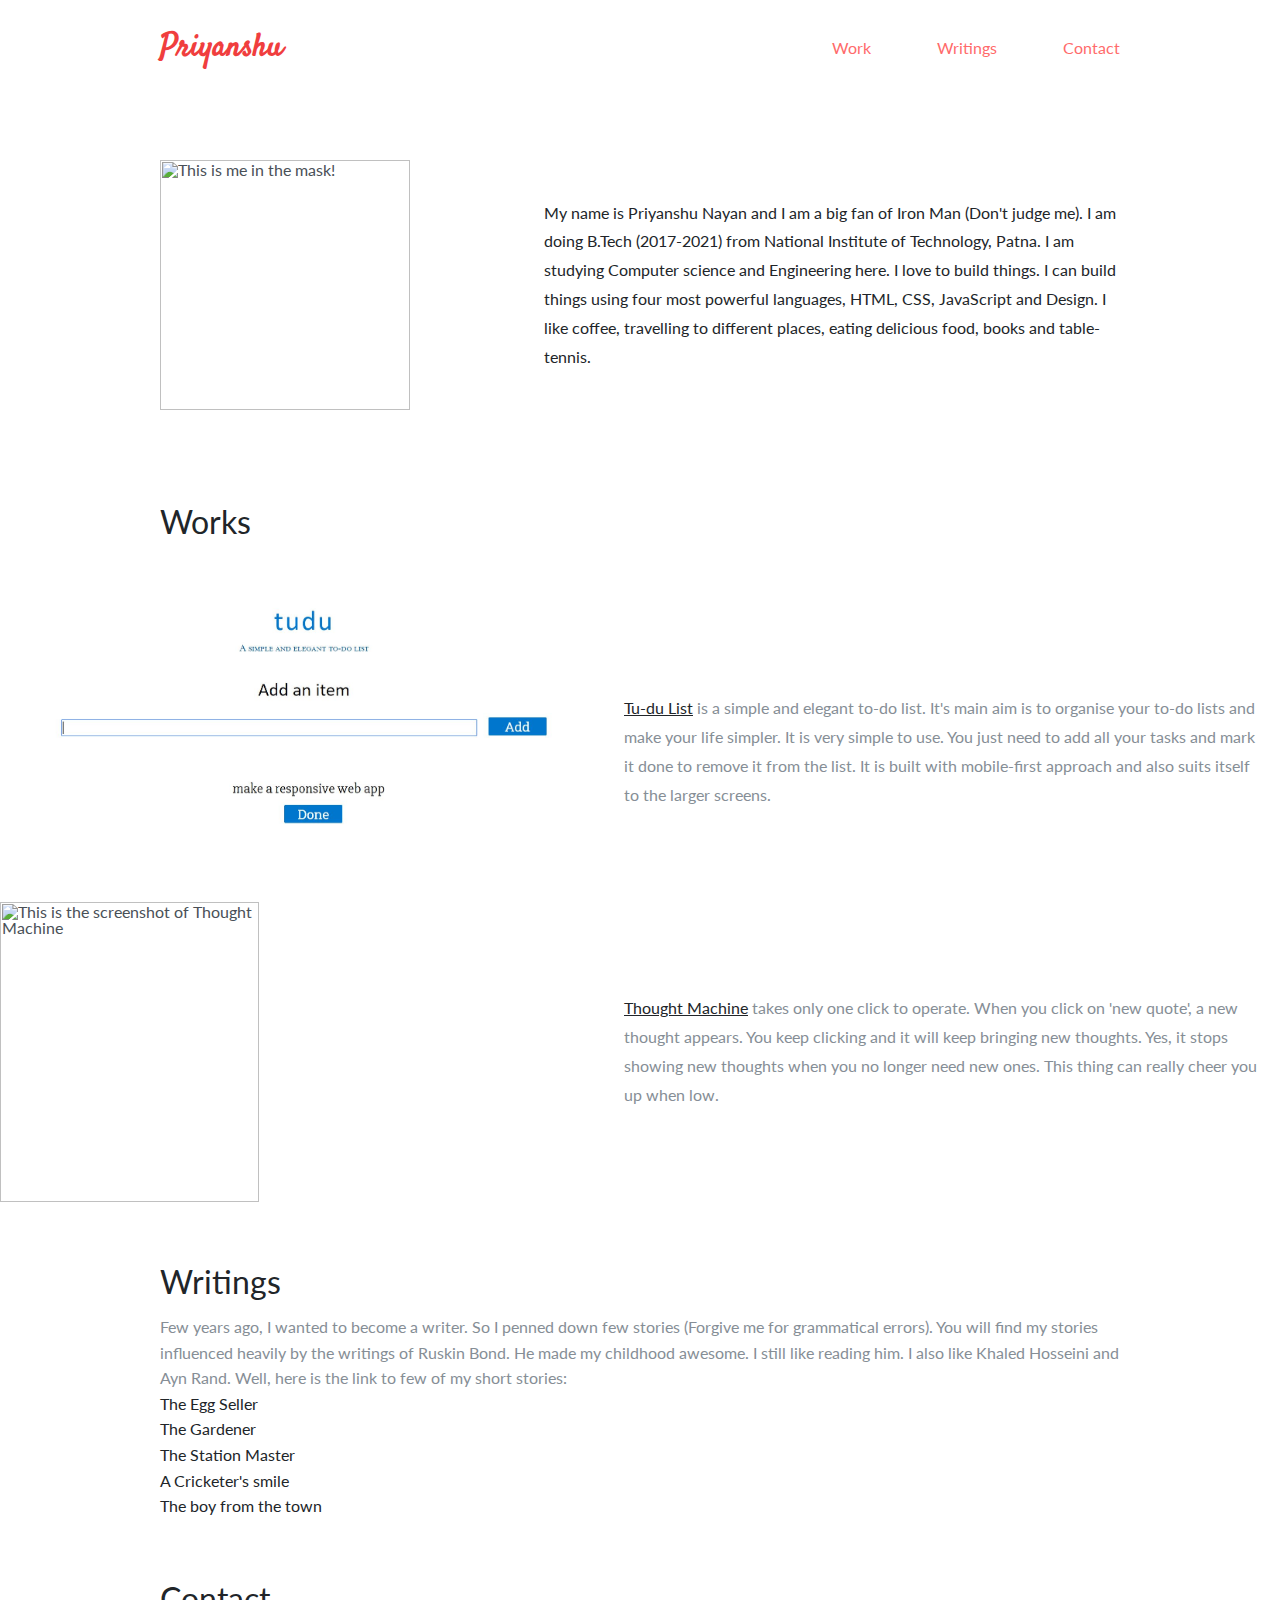
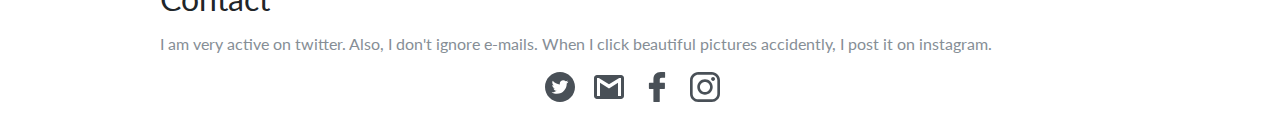
==== index.html @ 9c698abe "bug fix 4" ====
<!DOCTYPE html>
<html>
<head>
	<title>Priyanshu Nayan</title>
	<meta name="viewport" content="width=device-width, initial-scale=1">
	<link rel="stylesheet" type="text/css" href="main.css">
<link href="https://fonts.googleapis.com/css?family=Lato|Satisfy" rel="stylesheet">
	<script type="text/javascript" src="app.js"></script>
</head>
<body>
<div class="top-bar container">
	<header class="head-top">
	<h1>Priyanshu</h1>
 	</header>
	<nav>
		<ul class="nav-top">
			<li><a href="#work" class="main-nav">Work</a></li>
			<li><a href="#writing" class="main-nav">Writings</a></li>
			<li><a href="#contact" class="main-nav">Contact</a></li>
		</ul>
	</nav>
</div>

<section class="about container" id="about">
	<div class="about-layout">
		<img src="images/priyanshu-white.JPG" class="about-img" title="This is me in the mask!"> 
		<p class="about-text">My name is Priyanshu Nayan and I am a big fan of Iron Man (Don't judge me). I am doing B.Tech (2017-2021) from National Institute of Technology, Patna. I am studying Computer science and Engineering here. I love to build things. I can build things using four most powerful languages, HTML, CSS, JavaScript and Design. I like coffee, travelling to different places, eating delicious food, books and table-tennis.</p>
	</div>
</section>
<section class="work" id="work">
	<div class="container center">
		<h2>Works</h2>
	</div>
	<div class="tudu-layout">
		<img src="images/tudu.JPG" class="work-tudu" title="This is the screenshot of tudu list">
		<p class="work-tudu-text"><a href="https://priyanshunayan.github.io/tudu-list/" class="work-list">Tu-du List</a> is a simple and elegant to-do list. It's main aim is to organise your to-do lists and make your life simpler. It is very simple to use. You just need to add all your tasks and mark it done to remove it from the list. It is built with mobile-first approach and also suits itself to the larger screens.</p>
	</div>
	<div class="thought-layout">
		<img src="images/thought-machine.jpg" class="work-thought" title="This is the screenshot of Thought Machine"> 
		<p class="work-thought-text"><a href="https://priyanshunayan.github.io/thought-machine/" class="work-list">Thought Machine</a> takes only one click to operate. When you click on 'new quote', a new thought appears. You keep clicking and it will keep bringing new thoughts. Yes, it stops showing new thoughts when you no longer need new ones. This thing can really cheer you up when low.</p>
	</div>
</section>
<section class="container writing" id="writing">
	<h2>Writings</h2>
	<p class="writing-text">Few years ago, I wanted to become a writer. So I penned down few stories (Forgive me for grammatical errors). You will find my stories influenced heavily by the writings of Ruskin Bond. He made my childhood awesome. I still like reading him. I also like Khaled Hosseini and Ayn Rand. Well, here is the link to few of my short stories:
		<ul class="story-list">
			<li><a href="https://medium.com/@impns/the-egg-seller-3b7870ac6988" class="list-link">The Egg Seller</a></li>
			<li><a href="https://medium.com/@impns/the-gardener-69598d79f432" class="list-link">The Gardener</a></li>
			<li><a href="https://medium.com/@impns/the-station-master-71012d2efd8c" class="list-link">The Station Master</a></li>
			<li><a href="https://medium.com/@impns/the-cricketers-smile-8a445e84e74e" class="list-link">A Cricketer's smile</a></li>
			<li><a href="https://medium.com/@impns/the-boy-from-the-town-17d7498b9805" class="list-link">The boy from the town</a></li>
		</ul>
	 </p>
</section>
<section class="container contact" id="contact">
	<h2>Contact</h2>
	<p class="contact-text">I am very active on twitter. Also, I don't ignore e-mails. When I click beautiful pictures accidently, I post it on instagram. 
		
	</p>
		<div class="contact-social">
			<a href="https://twitter.com/priyanshunayan"><img src="images/twitter-logo-button.svg" width="30" height="30"></a>
			<a href="mailto:priyanshunayan456@gmail.com"><img src="images/gmail-logo.svg" width="30" height="30"></a>
			<a href="https://www.facebook.com/priyanshu.nayan"><img src="images/facebook-logo.svg" width="30" height="30"></a>
			<a href="https://www.instagram.com/priyanshunayan7/"><img src="images/instagram-logo.svg" width="30" height="30"></a>
			
		</div>
</section>
</body>
</html>
---- main.css ----
/* CSS Resets */

html, body, div, span, applet, object, iframe,
h1, h2, h3, h4, h5, h6, p, blockquote, pre,
a, abbr, acronym, address, big, cite, code,
del, dfn, em, img, ins, kbd, q, s, samp,
small, strike, strong, sub, sup, tt, var,
b, u, i, center,
dl, dt, dd, ol, ul, li,
fieldset, form, label, legend,
table, caption, tbody, tfoot, thead, tr, th, td,
article, aside, canvas, details, embed, 
figure, figcaption, footer, header, hgroup, 
menu, nav, output, ruby, section, summary,
time, mark, audio, video {
	margin: 0;
	padding: 0;
	border: 0;
	font-size: 100%;
	font: inherit;
	vertical-align: baseline;
}
/* HTML5 display-role reset for older browsers */
article, aside, details, figcaption, figure, 
footer, header, hgroup, menu, nav, section {
	display: block;
}
body {
	line-height: 1;
}
ol, ul {
	list-style: none;
}
blockquote, q {
	quotes: none;
}
blockquote:before, blockquote:after,
q:before, q:after {
	content: '';
	content: none;
}
table {
	border-collapse: collapse;
	border-spacing: 0;
}

/* Basic Styling */ 

html{
	font-size: 16px;
	font-family: 'Lato', sans-serif;
}
h1, h2, h3, h4, h5, h6 {
	font-weight: bolder;
	color: black;
}
h1 {
	font-size: 2rem;
}
h2 {
	font-size: 1.5rem;
}
h3 {
	font-size: 1rem;
}
.container {
	width: 75%;
	margin: 0 auto;
}
.center {
	text-align: center;
}
body {
	color: #495057;
}

/* Header Styling */

.top-bar {
	display: flex;
	justify-content: space-between;
	align-items: center;
	margin: 2rem auto 6rem auto;
	
}
.head-top {
	width: 50%;
	color: black;
}

header h1{
	color: #f03e3e;
	font-family: 'Satisfy', cursive;
}
nav {
	width: 30%;
}
.nav-top {
	display: flex;
	justify-content: space-between;
	align-items: center;
}

.about h2 {
	margin: 2rem 0;
}
 .about-img {
 	width: 250px;
 	height: 250px;
 }
 .about-text {
 	width: 60%;
 	line-height: 1.8;
 	color: #212529;
 }

.about-layout {
	display: flex;
	justify-content: space-between;
	align-items: center;
}

 .work {
 	margin: 6rem 0 3rem 0;
 }
.work h2 {
	margin-bottom: 1rem;
	color: #212529;
	text-align: left;
	font-size: 2rem;
	font-weight: normal;
}
.work-tudu {
	width: 45%;
	height: 300px;
}
.work-tudu:hover {
	opacity: 0.5;
}

.work-thought {
	width: 45%;
	height: 300px;
}
.work-thought:hover {
	opacity: 0.5;
}

.work-tudu-text {
	line-height: 1.8;
	width: 50%;
	margin-right: 1rem;
}
.work-thought-text {
	width: 50%;
	line-height: 1.8;
	margin-right: 1rem;
}
.tudu-layout {
	margin-top: 4rem;
}
.tudu-layout, .thought-layout {
	width: 100%;
	display: flex;
	justify-content: space-between;
	align-items: center;
}
.thought-layout {
	color: #495057;
}

p{
	color:#868e96;
	font-family: 'Lato', sans-serif;
}
.writing h2, .contact h2 {
	margin: 4rem 0 1rem 0;
	color: #212529;
	font-weight: normal;
	font-size: 2rem;
}

.writing-text, .contact-text {
	line-height: 1.6;
}
.contact-social {
	text-align: center;
	margin: 1rem;
}
.contact-social img {
	margin-right: 0.9rem;
}
.story-list {
	line-height: 1.6;
}
.center h3 {
	font-style: italic;
	font-weight: normal;
}

.main-nav {
	color: #ff6b6b;
	text-decoration: none;
}
a.main-nav:hover {
	color: #c92a2a;
}
.list-link {
	color: #212529;
	text-decoration: none;
}
a.list-link:hover {
 color:#495057;
}
.work-list {
	color:#212529;
}
a.work-list:hover {
	text-decoration: none;
}



/* Mobile Layout */

@media only screen and (max-width: 875px) {
	.container {
		width: 100%;
		margin-left: 1rem;
	}
	.head-top {
		margin-left: 2rem;
	}
	.top-bar {
		display: block;
		margin-bottom: 3rem;
	}
	.nav-top li {
		margin-left: 2rem;
		margin-right: 1rem;
		text-align: left;
		margin-top: 1rem;
	}
	.about-layout {
		display: flex;
		flex-direction: column;
	}

	.about-text{
		margin-top: 1rem;
		width: 95%;
		margin-right: 1rem;
	}
	.tudu-layout, .thought-layout {
		display: flex;
		flex-direction: column;
		width: 100%;
	}
	.work-tudu {
		width: 100%;
	}
	.work-thought {
		width: 100%;
		margin-top: 1rem;
	}
.work-tudu-text {
	width: 90%;
}
.work-thought-text {
	width: 90%;
	margin-top: 1rem;
}
.writing-text {
	width: 95%;
}
.contact-text {
	width: 95%;
}

}
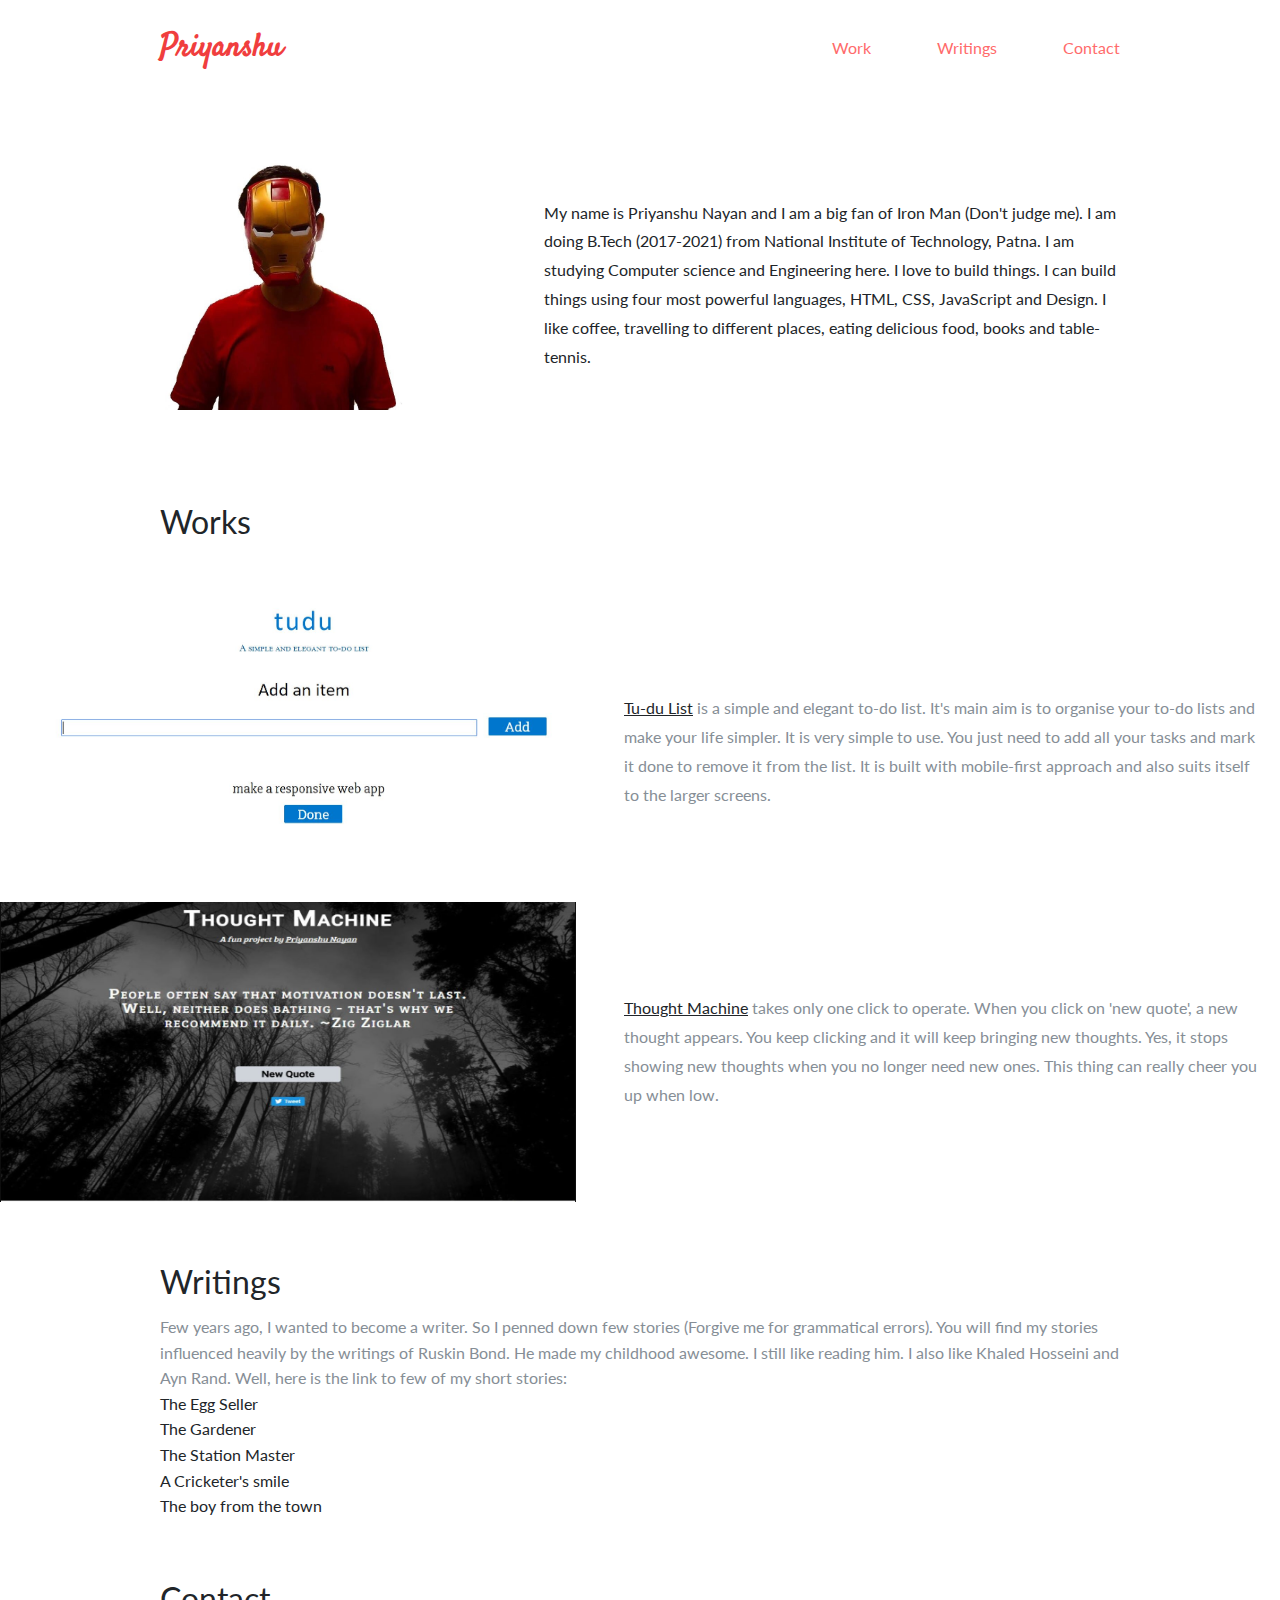
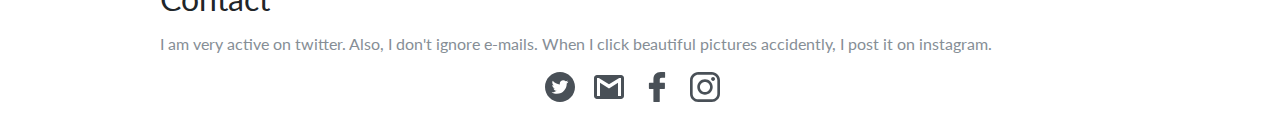
==== commit f4f4a407: "bug fix 5" ====
--- a/index.html
+++ b/index.html
@@ -23,7 +23,7 @@
 
 <section class="about container" id="about">
 	<div class="about-layout">
-		<img src="images/priyanshu-white.JPG" class="about-img" title="This is me in the mask!"> 
+		<img src="images/priyanshu-white.jpg" class="about-img" title="This is me in the mask!"> 
 		<p class="about-text">My name is Priyanshu Nayan and I am a big fan of Iron Man (Don't judge me). I am doing B.Tech (2017-2021) from National Institute of Technology, Patna. I am studying Computer science and Engineering here. I love to build things. I can build things using four most powerful languages, HTML, CSS, JavaScript and Design. I like coffee, travelling to different places, eating delicious food, books and table-tennis.</p>
 	</div>
 </section>
@@ -36,7 +36,7 @@
 		<p class="work-tudu-text"><a href="https://priyanshunayan.github.io/tudu-list/" class="work-list">Tu-du List</a> is a simple and elegant to-do list. It's main aim is to organise your to-do lists and make your life simpler. It is very simple to use. You just need to add all your tasks and mark it done to remove it from the list. It is built with mobile-first approach and also suits itself to the larger screens.</p>
 	</div>
 	<div class="thought-layout">
-		<img src="images/thought-machine.jpg" class="work-thought" title="This is the screenshot of Thought Machine"> 
+		<img src="images/thought-machine.JPG" class="work-thought" title="This is the screenshot of Thought Machine"> 
 		<p class="work-thought-text"><a href="https://priyanshunayan.github.io/thought-machine/" class="work-list">Thought Machine</a> takes only one click to operate. When you click on 'new quote', a new thought appears. You keep clicking and it will keep bringing new thoughts. Yes, it stops showing new thoughts when you no longer need new ones. This thing can really cheer you up when low.</p>
 	</div>
 </section>
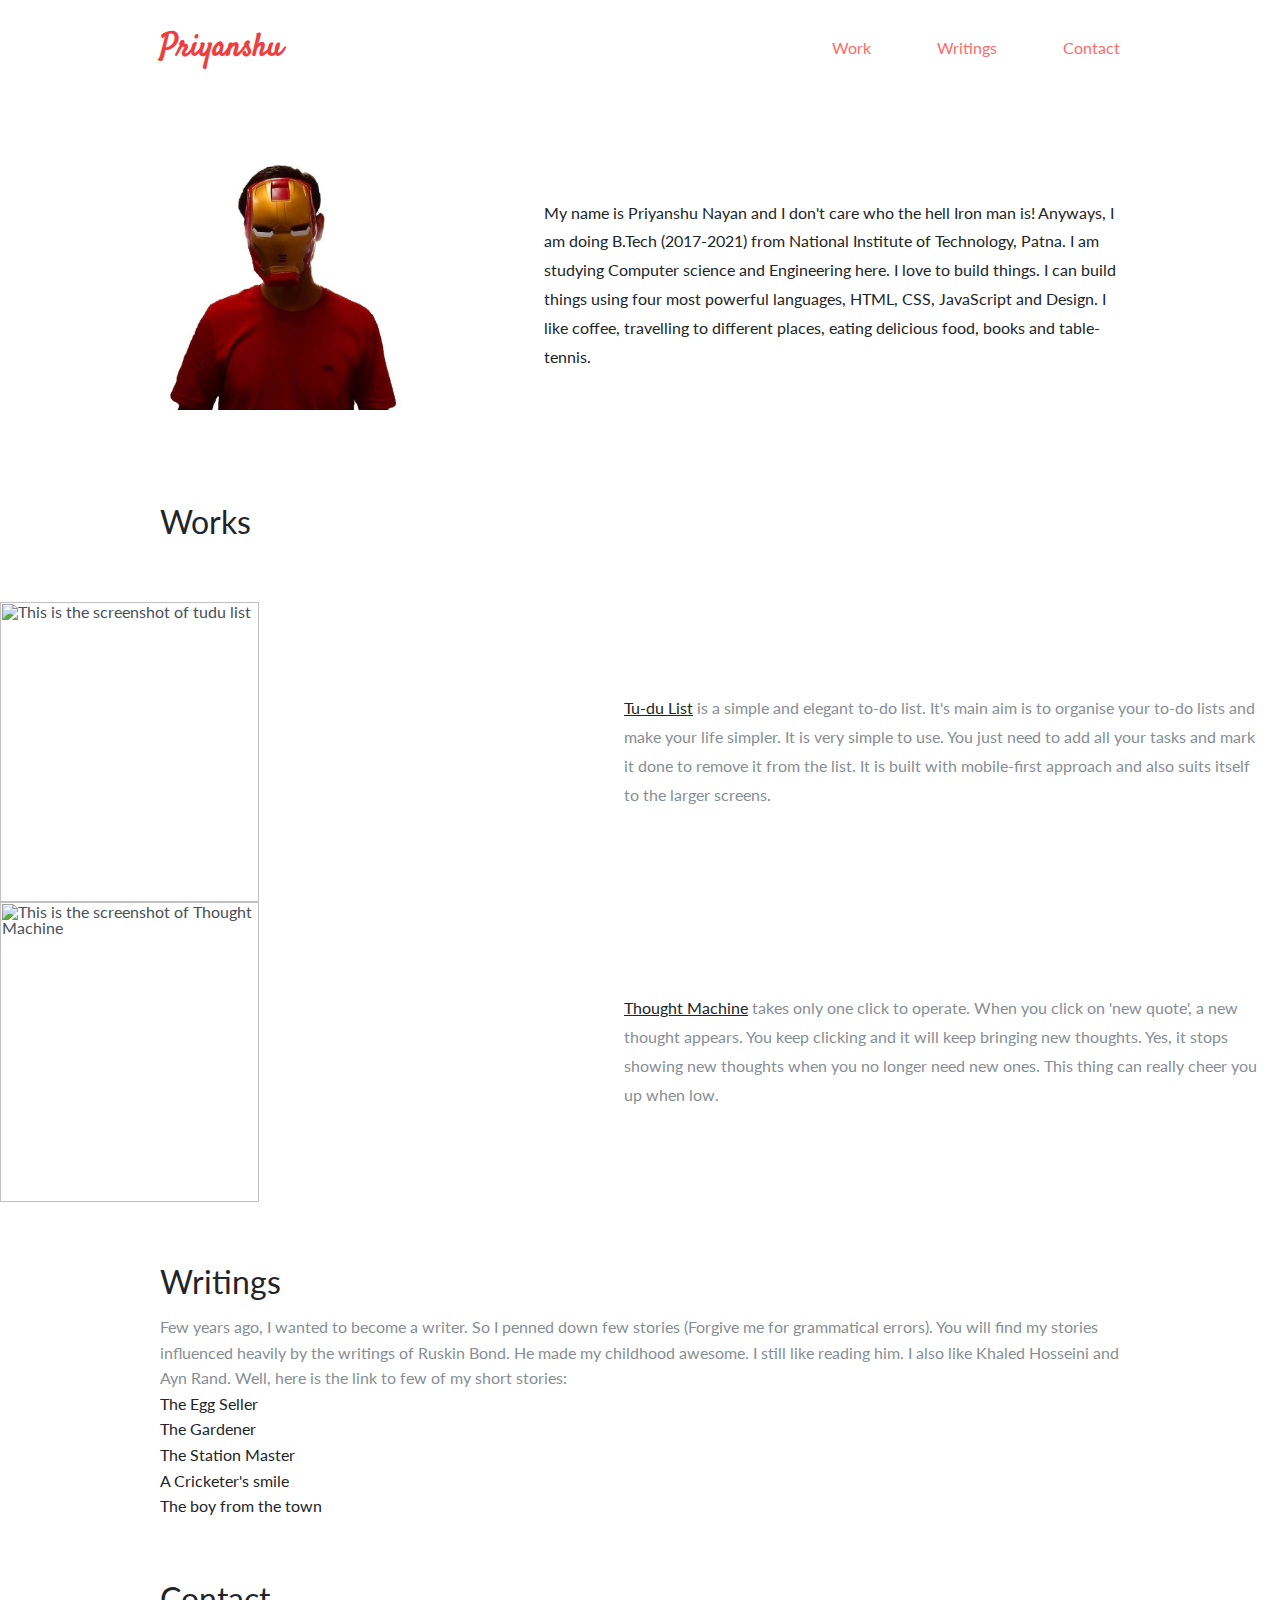
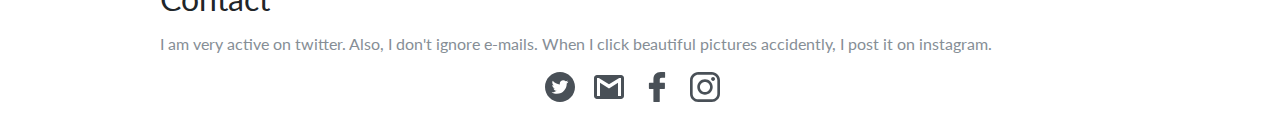
==== commit 6b3dd868: "changed intro" ====
--- a/index.html
+++ b/index.html
@@ -24,7 +24,7 @@
 <section class="about container" id="about">
 	<div class="about-layout">
 		<img src="images/priyanshu-white.jpg" class="about-img" title="This is me in the mask!"> 
-		<p class="about-text">My name is Priyanshu Nayan and I am a big fan of Iron Man (Don't judge me). I am doing B.Tech (2017-2021) from National Institute of Technology, Patna. I am studying Computer science and Engineering here. I love to build things. I can build things using four most powerful languages, HTML, CSS, JavaScript and Design. I like coffee, travelling to different places, eating delicious food, books and table-tennis.</p>
+		<p class="about-text">My name is Priyanshu Nayan and I don't care who the hell Iron man is! Anyways, I am doing B.Tech (2017-2021) from National Institute of Technology, Patna. I am studying Computer science and Engineering here. I love to build things. I can build things using four most powerful languages, HTML, CSS, JavaScript and Design. I like coffee, travelling to different places, eating delicious food, books and table-tennis.</p>
 	</div>
 </section>
 <section class="work" id="work">
@@ -32,11 +32,11 @@
 		<h2>Works</h2>
 	</div>
 	<div class="tudu-layout">
-		<img src="images/tudu.JPG" class="work-tudu" title="This is the screenshot of tudu list">
+		<img src="images/tudu.jpg" class="work-tudu" title="This is the screenshot of tudu list">
 		<p class="work-tudu-text"><a href="https://priyanshunayan.github.io/tudu-list/" class="work-list">Tu-du List</a> is a simple and elegant to-do list. It's main aim is to organise your to-do lists and make your life simpler. It is very simple to use. You just need to add all your tasks and mark it done to remove it from the list. It is built with mobile-first approach and also suits itself to the larger screens.</p>
 	</div>
 	<div class="thought-layout">
-		<img src="images/thought-machine.JPG" class="work-thought" title="This is the screenshot of Thought Machine"> 
+		<img src="images/thought-machine.jpg" class="work-thought" title="This is the screenshot of Thought Machine"> 
 		<p class="work-thought-text"><a href="https://priyanshunayan.github.io/thought-machine/" class="work-list">Thought Machine</a> takes only one click to operate. When you click on 'new quote', a new thought appears. You keep clicking and it will keep bringing new thoughts. Yes, it stops showing new thoughts when you no longer need new ones. This thing can really cheer you up when low.</p>
 	</div>
 </section>
--- a/main.css
+++ b/main.css
@@ -226,7 +226,6 @@
 @media only screen and (max-width: 875px) {
 	.container {
 		width: 100%;
-		margin-left: 1rem;
 	}
 	.head-top {
 		margin-left: 2rem;
@@ -249,7 +248,11 @@
 	.about-text{
 		margin-top: 1rem;
 		width: 95%;
+		overflow: hidden;
+		margin-left: 1rem;
 		margin-right: 1rem;
+
+	
 	}
 	.tudu-layout, .thought-layout {
 		display: flex;
@@ -258,6 +261,7 @@
 	}
 	.work-tudu {
 		width: 100%;
+		
 	}
 	.work-thought {
 		width: 100%;
@@ -265,16 +269,27 @@
 	}
 .work-tudu-text {
 	width: 90%;
+	overflow: hidden;
 }
 .work-thought-text {
 	width: 90%;
 	margin-top: 1rem;
+	overflow: hidden;
 }
 .writing-text {
-	width: 95%;
+	width: 90%;
+	overflow: hidden;
+	margin-left: 1rem;
 }
 .contact-text {
-	width: 95%;
-}
-
+	width: 90%;
+	overflow: hidden;
+	margin-left: 1rem;
+}
+.writing h2, .contact h2, .work h2 {
+	margin-left: 1rem;
+}
+.story-list{
+	margin-left: 1rem;
+}
 }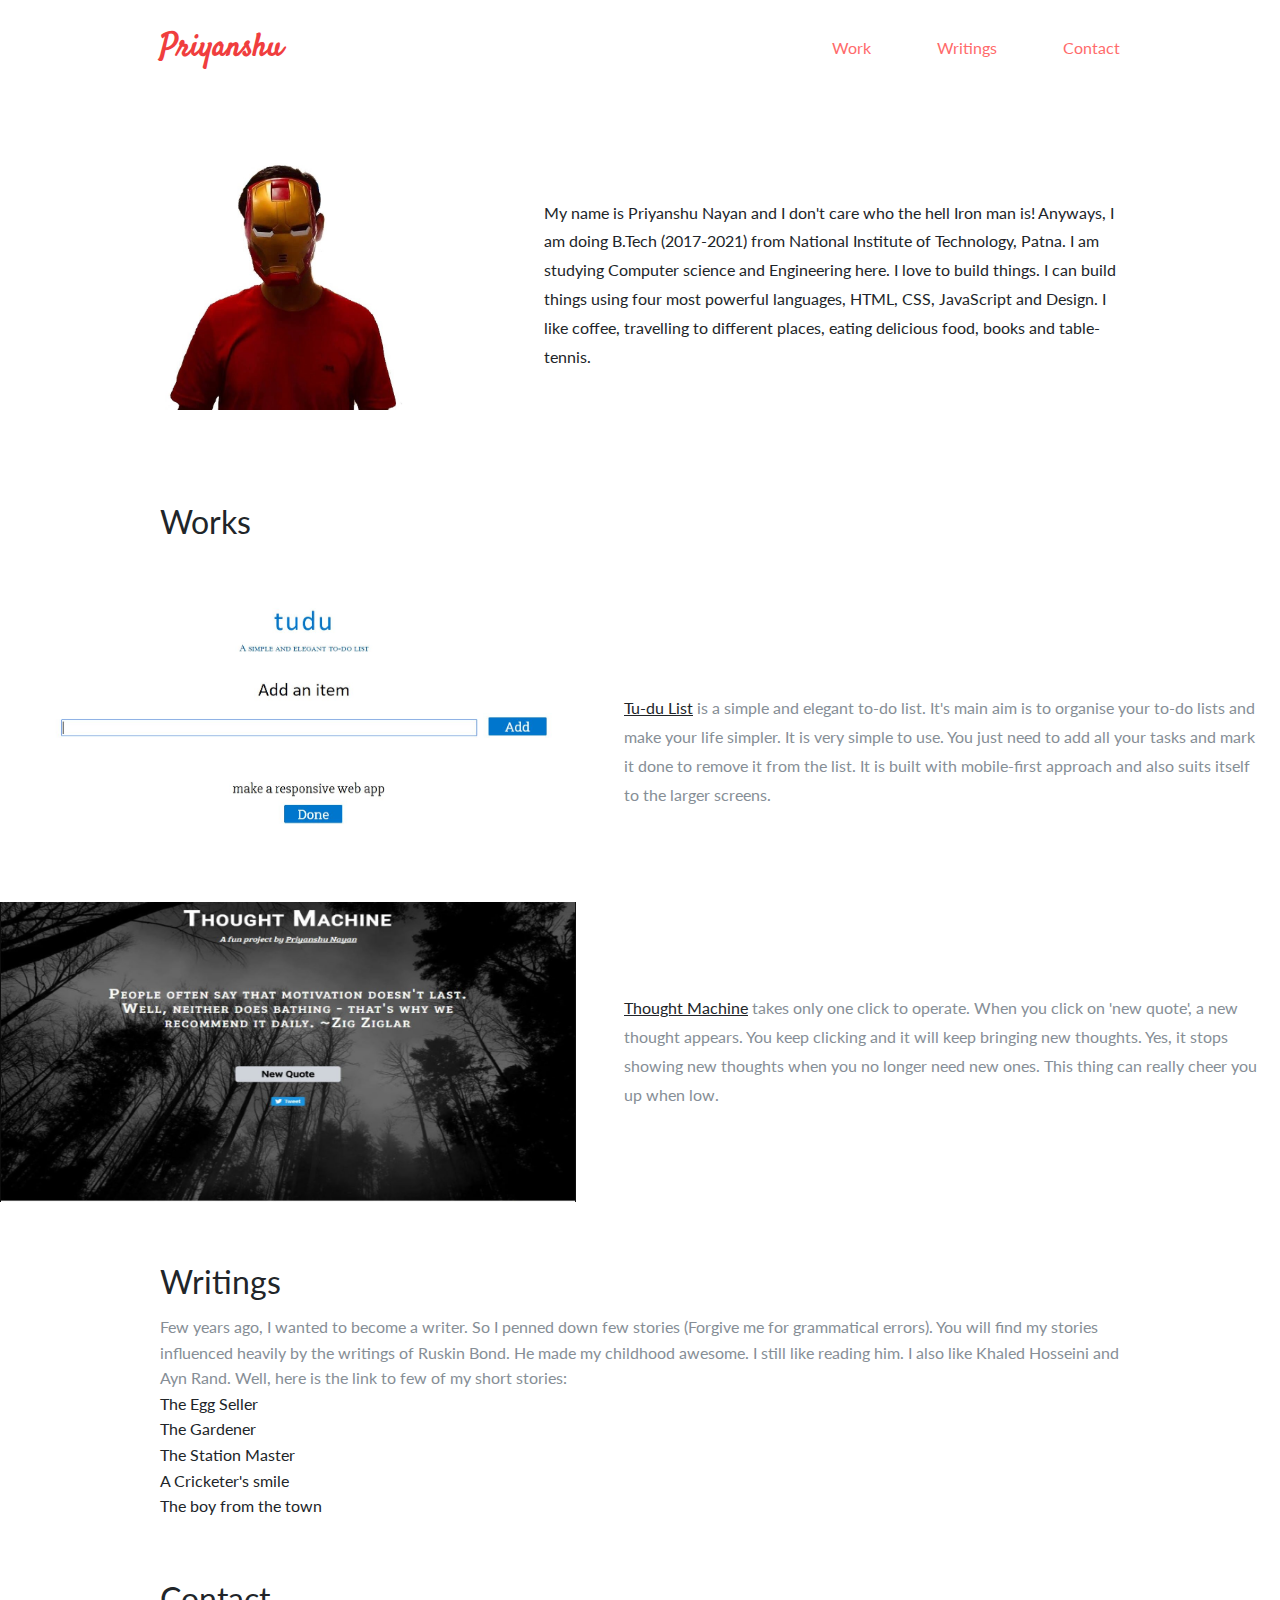
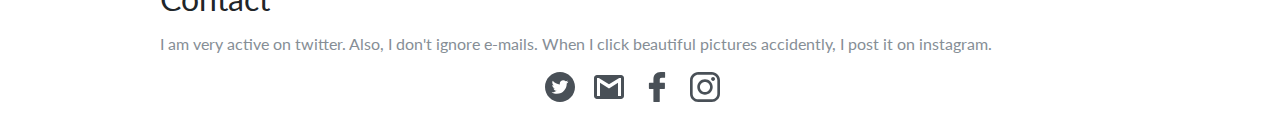
==== commit 7291f616: "img display fix" ====
--- a/index.html
+++ b/index.html
@@ -32,11 +32,11 @@
 		<h2>Works</h2>
 	</div>
 	<div class="tudu-layout">
-		<img src="images/tudu.jpg" class="work-tudu" title="This is the screenshot of tudu list">
+		<img src="images/tudu.JPG" class="work-tudu" title="This is the screenshot of tudu list">
 		<p class="work-tudu-text"><a href="https://priyanshunayan.github.io/tudu-list/" class="work-list">Tu-du List</a> is a simple and elegant to-do list. It's main aim is to organise your to-do lists and make your life simpler. It is very simple to use. You just need to add all your tasks and mark it done to remove it from the list. It is built with mobile-first approach and also suits itself to the larger screens.</p>
 	</div>
 	<div class="thought-layout">
-		<img src="images/thought-machine.jpg" class="work-thought" title="This is the screenshot of Thought Machine"> 
+		<img src="images/thought-machine.JPG" class="work-thought" title="This is the screenshot of Thought Machine"> 
 		<p class="work-thought-text"><a href="https://priyanshunayan.github.io/thought-machine/" class="work-list">Thought Machine</a> takes only one click to operate. When you click on 'new quote', a new thought appears. You keep clicking and it will keep bringing new thoughts. Yes, it stops showing new thoughts when you no longer need new ones. This thing can really cheer you up when low.</p>
 	</div>
 </section>
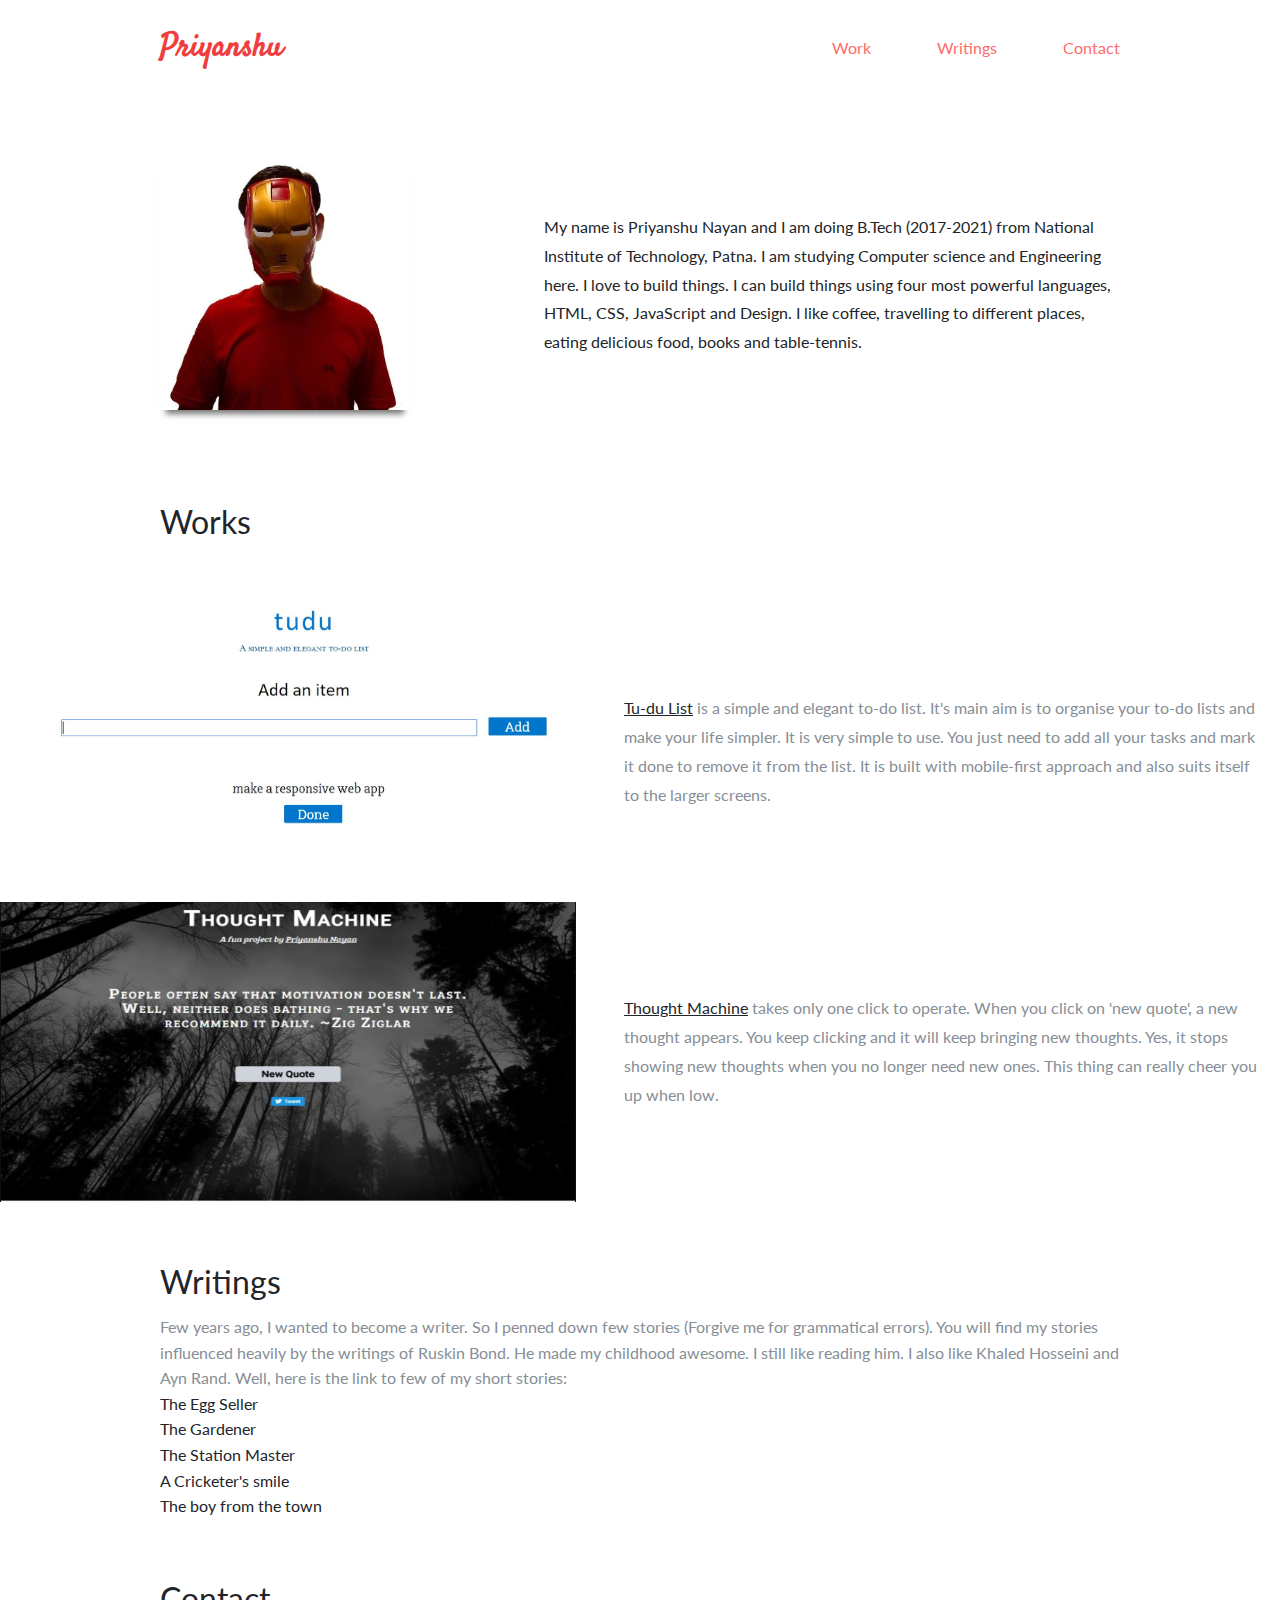
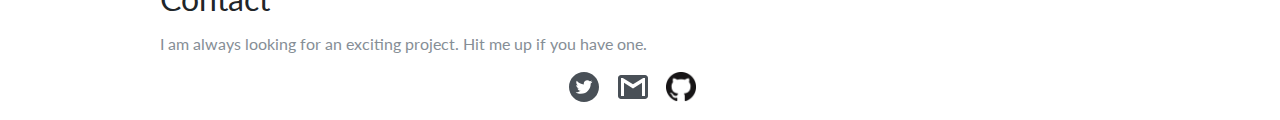
==== commit 9d162eba: "github add" ====
--- a/index.html
+++ b/index.html
@@ -24,7 +24,7 @@
 <section class="about container" id="about">
 	<div class="about-layout">
 		<img src="images/priyanshu-white.jpg" class="about-img" title="This is me in the mask!"> 
-		<p class="about-text">My name is Priyanshu Nayan and I don't care who the hell Iron man is! Anyways, I am doing B.Tech (2017-2021) from National Institute of Technology, Patna. I am studying Computer science and Engineering here. I love to build things. I can build things using four most powerful languages, HTML, CSS, JavaScript and Design. I like coffee, travelling to different places, eating delicious food, books and table-tennis.</p>
+		<p class="about-text">My name is Priyanshu Nayan and I am doing B.Tech (2017-2021) from National Institute of Technology, Patna. I am studying Computer science and Engineering here. I love to build things. I can build things using four most powerful languages, HTML, CSS, JavaScript and Design. I like coffee, travelling to different places, eating delicious food, books and table-tennis.</p>
 	</div>
 </section>
 <section class="work" id="work">
@@ -54,14 +54,13 @@
 </section>
 <section class="container contact" id="contact">
 	<h2>Contact</h2>
-	<p class="contact-text">I am very active on twitter. Also, I don't ignore e-mails. When I click beautiful pictures accidently, I post it on instagram. 
-		
+	<p class="contact-text">
+		I am always looking for an exciting project. Hit me up if you have one. 
 	</p>
 		<div class="contact-social">
 			<a href="https://twitter.com/priyanshunayan"><img src="images/twitter-logo-button.svg" width="30" height="30"></a>
-			<a href="mailto:priyanshunayan456@gmail.com"><img src="images/gmail-logo.svg" width="30" height="30"></a>
-			<a href="https://www.facebook.com/priyanshu.nayan"><img src="images/facebook-logo.svg" width="30" height="30"></a>
-			<a href="https://www.instagram.com/priyanshunayan7/"><img src="images/instagram-logo.svg" width="30" height="30"></a>
+			<a href="mailto:heypriyanshu@gmail.com"><img src="images/gmail-logo.svg" width="30" height="30"></a>
+			<a href="https://github.com/priyanshunayan"><img src="images/github.png" width="30" height="30"></a>
 			
 		</div>
 </section>
--- a/main.css
+++ b/main.css
@@ -107,6 +107,9 @@
  .about-img {
  	width: 250px;
  	height: 250px;
+ 	-webkit-box-shadow: 0 10px 6px -6px #777;
+       -moz-box-shadow: 0 10px 6px -6px #777;
+            box-shadow: 0 10px 6px -6px #777;
  }
  .about-text {
  	width: 60%;
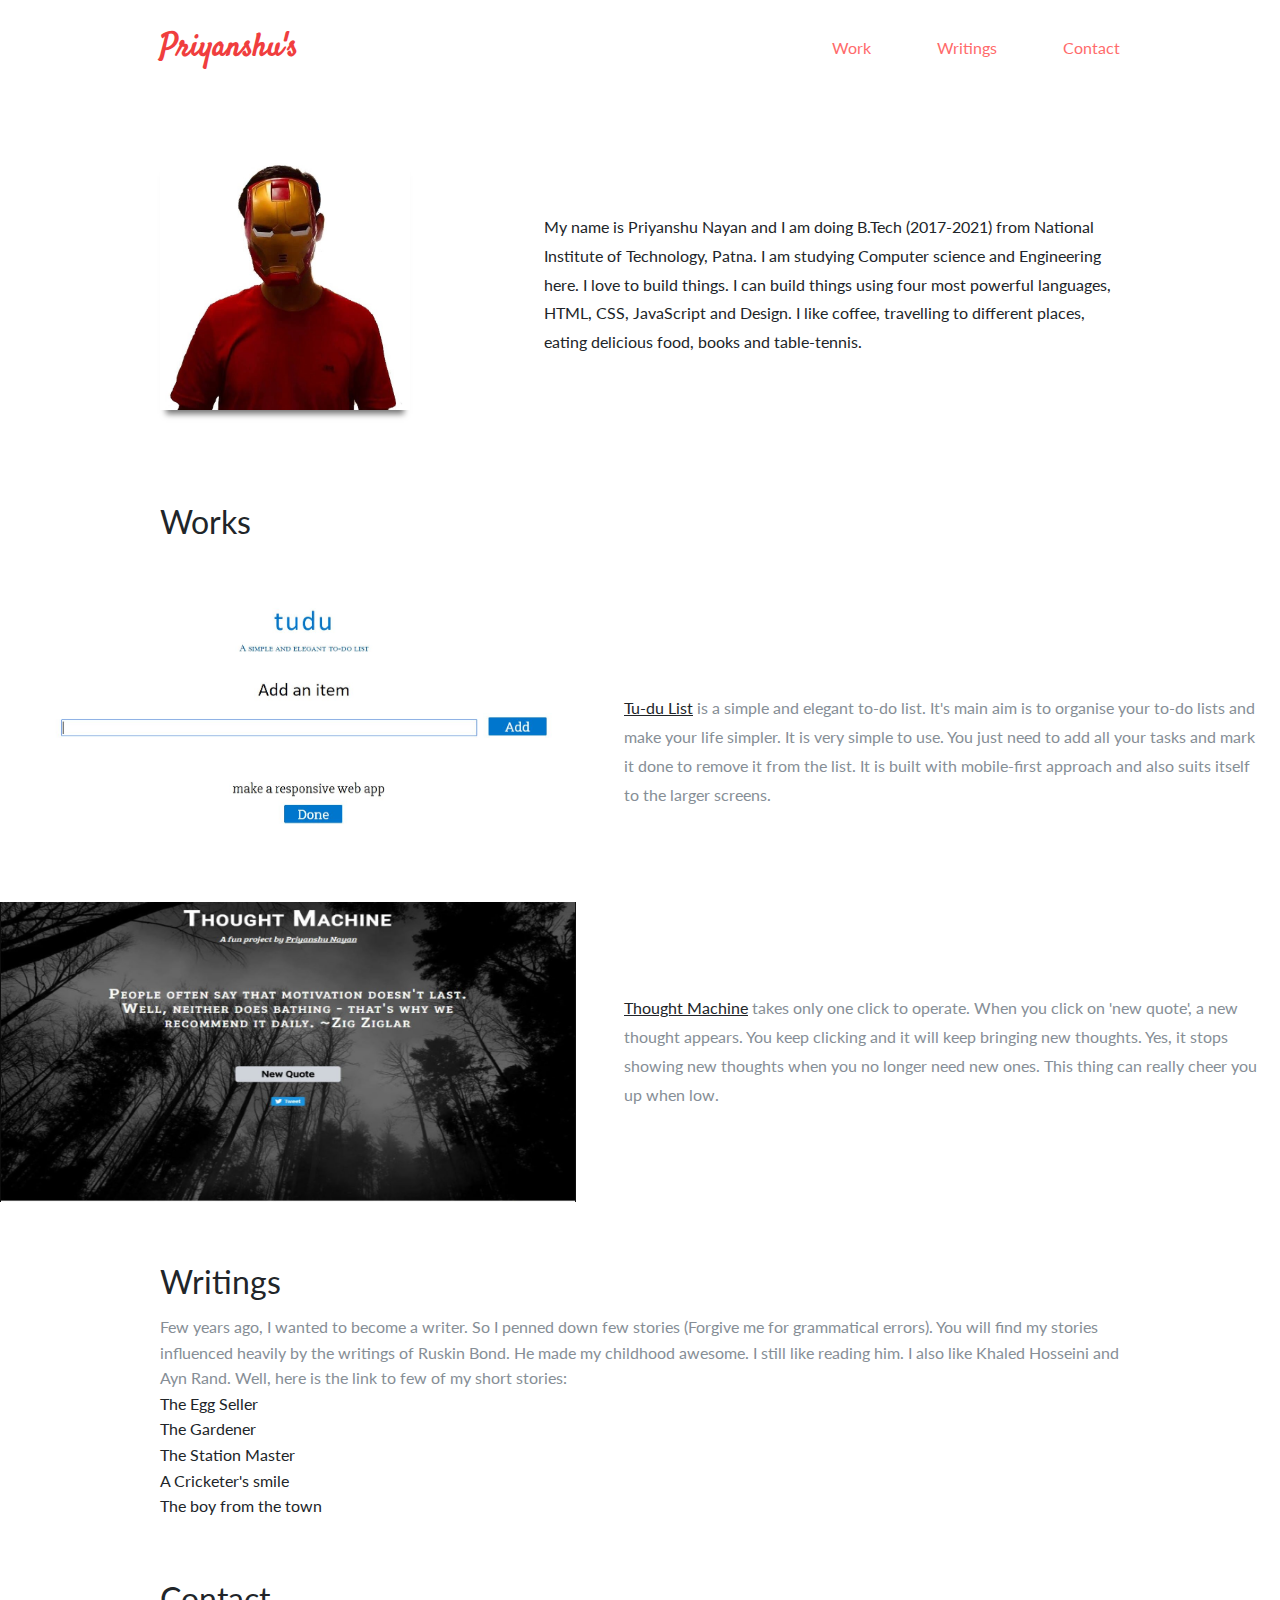
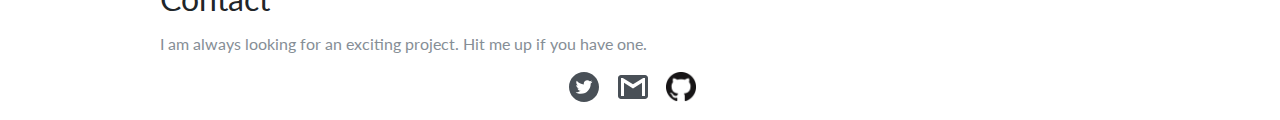
==== commit 4958ee1a: "minor" ====
--- a/index.html
+++ b/index.html
@@ -10,7 +10,7 @@
 <body>
 <div class="top-bar container">
 	<header class="head-top">
-	<h1>Priyanshu</h1>
+	<h1>Priyanshu's</h1>
  	</header>
 	<nav>
 		<ul class="nav-top">
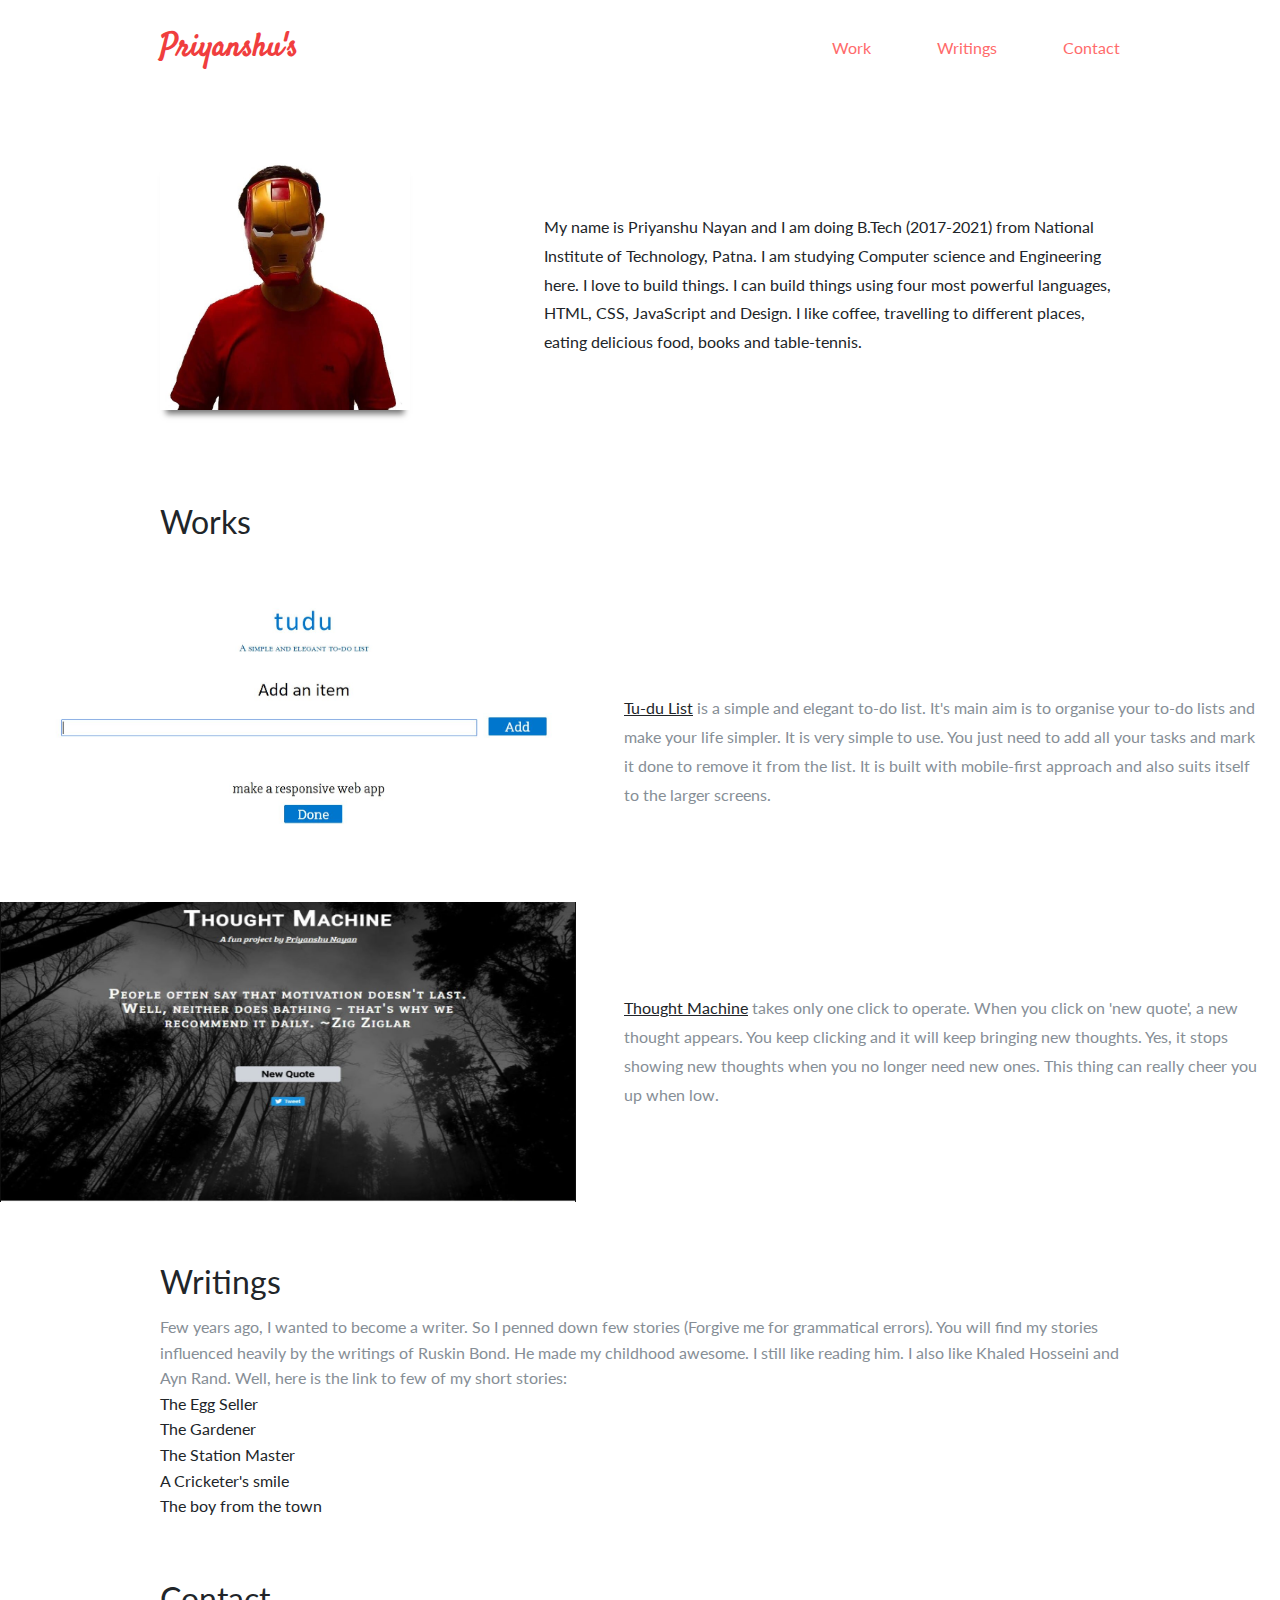
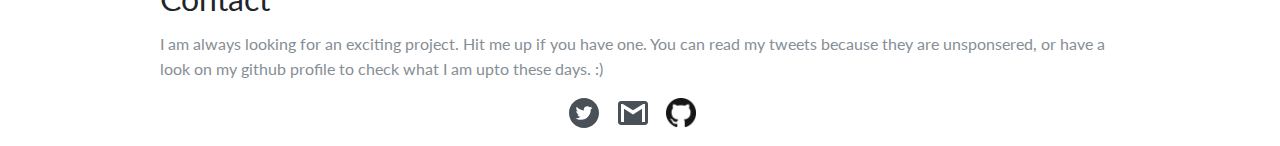
==== commit ed6ccea7: "contact text change" ====
--- a/index.html
+++ b/index.html
@@ -55,7 +55,7 @@
 <section class="container contact" id="contact">
 	<h2>Contact</h2>
 	<p class="contact-text">
-		I am always looking for an exciting project. Hit me up if you have one. 
+		I am always looking for an exciting project. Hit me up if you have one. You can read my tweets because they are unsponsered, or have a look on my github profile to check what I am upto these days. :)
 	</p>
 		<div class="contact-social">
 			<a href="https://twitter.com/priyanshunayan"><img src="images/twitter-logo-button.svg" width="30" height="30"></a>
